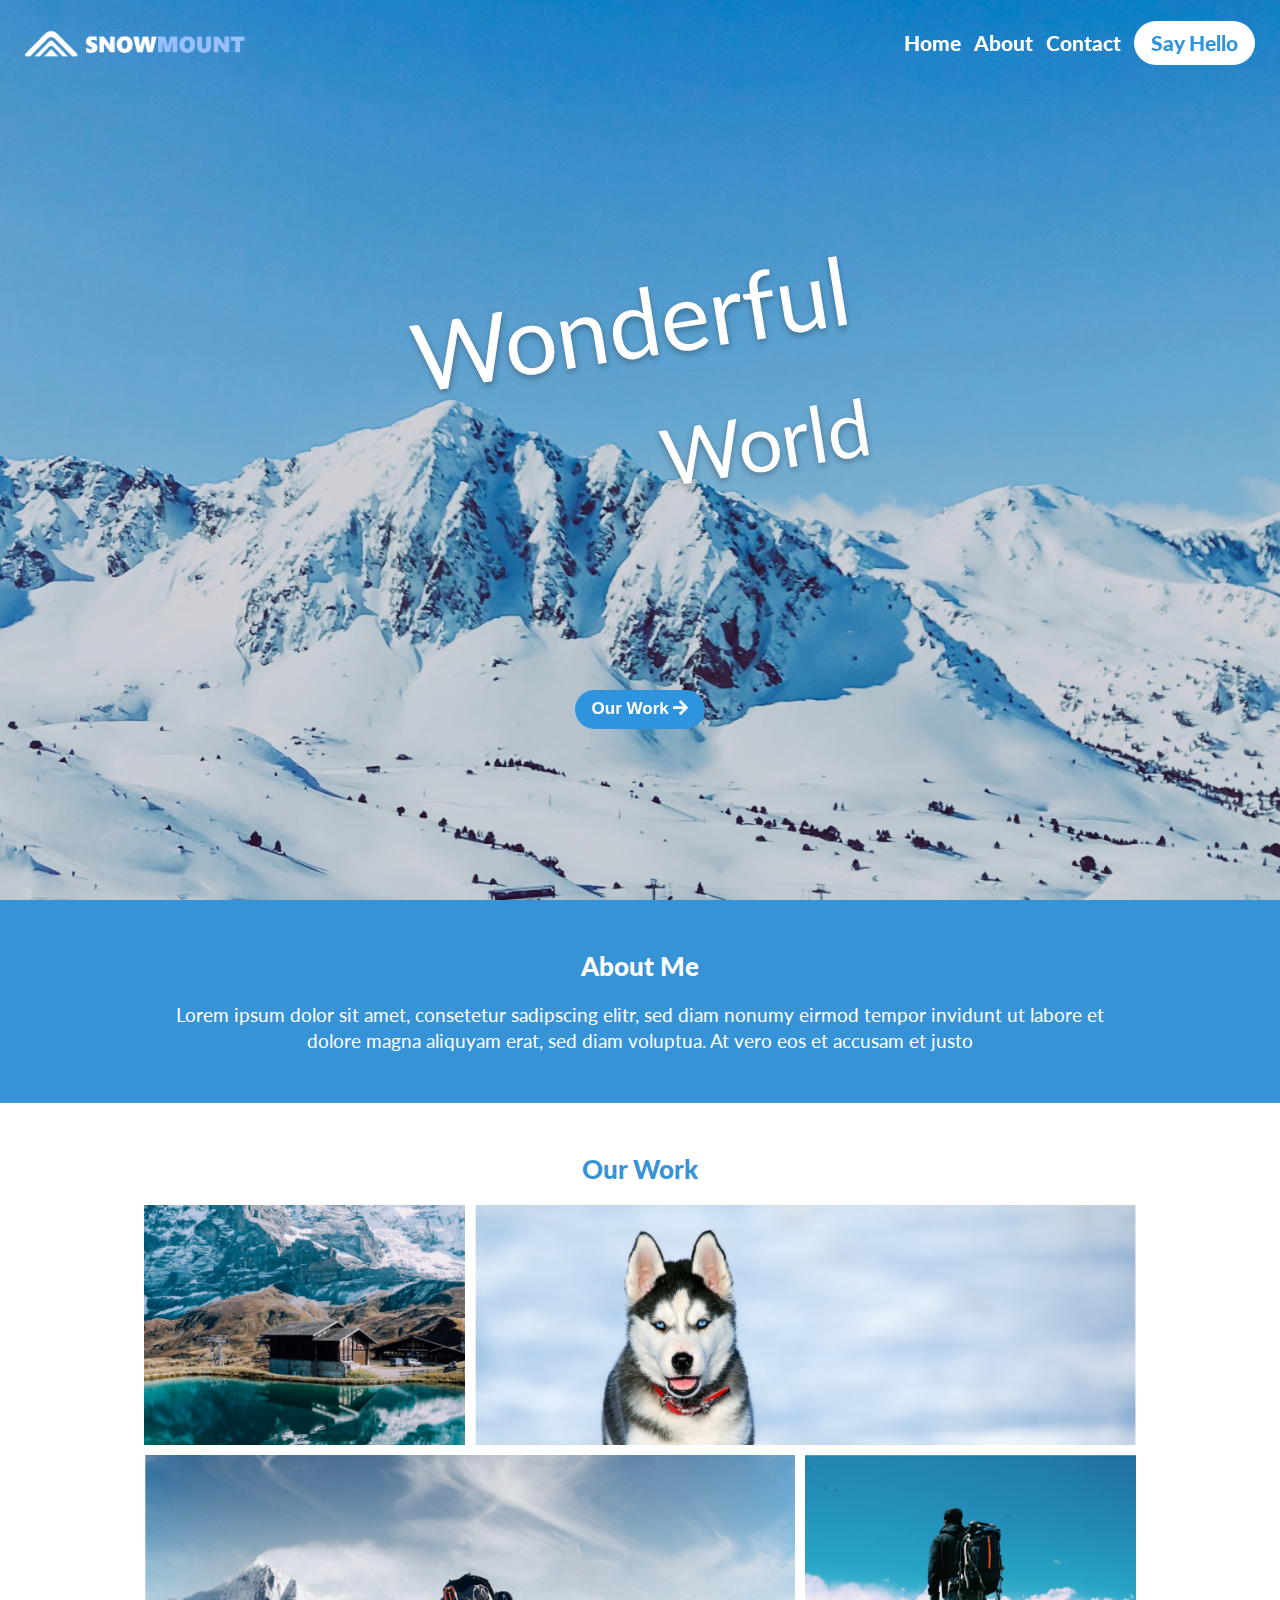
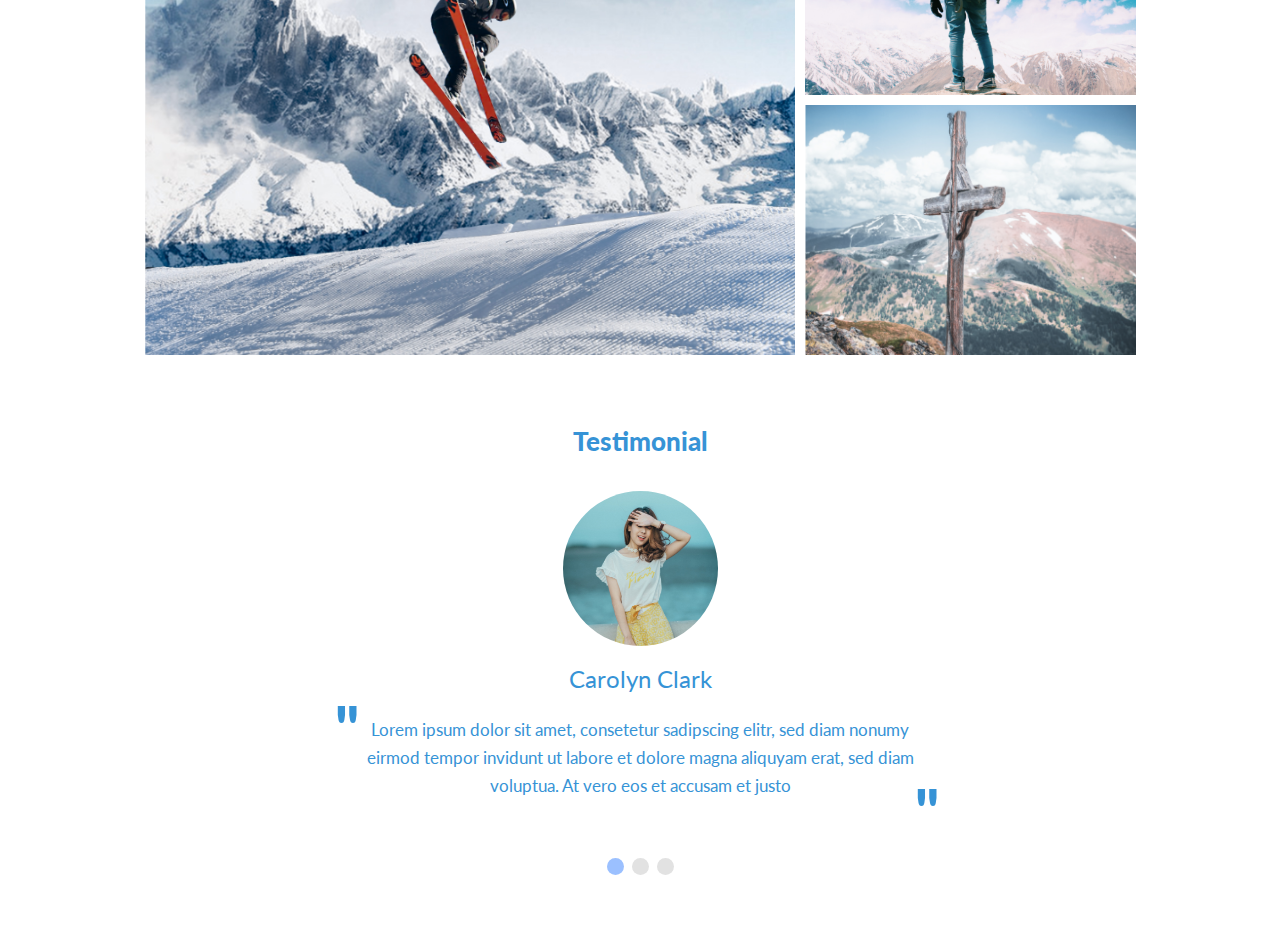
==== index.html @ c3f0a032 "change directory" ====
<!DOCTYPE html>
<html lang="en">

<head>
    <meta charset="UTF-8">
    <meta http-equiv="X-UA-Compatible" content="IE=edge">
    <meta name="viewport" content="width=device-width, initial-scale=1.0">
    <title>Landing Page</title>

    <link rel="preconnect" href="https://fonts.googleapis.com">
    <link rel="preconnect" href="https://fonts.gstatic.com" crossorigin>
    <link href="https://fonts.googleapis.com/css2?family=Lato:wght@300;400;900&display=swap" rel="stylesheet">

    <link rel="stylesheet" href="https://cdnjs.cloudflare.com/ajax/libs/font-awesome/5.15.4/css/all.min.css"
        integrity="sha512-1ycn6IcaQQ40/MKBW2W4Rhis/DbILU74C1vSrLJxCq57o941Ym01SwNsOMqvEBFlcgUa6xLiPY/NS5R+E6ztJQ=="
        crossorigin="anonymous" referrerpolicy="no-referrer" />

    <link rel="stylesheet" href="style.css">
    <link rel="stylesheet" href="style-responsive.css">
</head>

<body>
    <div class="landing-page">
        <header>
            <img class="logo" src="assets/logo.png" alt="SnowMount Logo" title="logo">
            <input type="checkbox" id="nav-toggle">
            <label for="nav-toggle" class="hamburger">
            </label>
            <label for="nav-toggle" class="page-overlay"></label>
            <nav>
                <ul>
                    <li><a href="#">Home</a></li>
                    <li><a href="#">About</a></li>
                    <li><a href="#">Contact</a></li>
                    <li class="btn"><a href="#">Say Hello</a></li>
                </ul>
            </nav>
        </header>
        <div class="landing-page__content">
            <h1>Wonderful <br> <small class="small">World</small></h1>
            <button>Our Work <i class="fa fa-arrow-right"></i></button>
        </div>
    </div>
    <main>
        <div class="about-me">
            <h2 class="title">About Me</h2>
            <p class="detail">
                Lorem ipsum dolor sit amet, consetetur sadipscing elitr, sed diam nonumy eirmod tempor invidunt ut
                labore et dolore magna aliquyam erat, sed diam voluptua. At vero eos et accusam et justo
            </p>
        </div>
        <div class="our-work">
            <h2 class="title">our work</h2>
            <section class="gallery">
                <div class="gallery-item bg-center-y">
                    <div class="detail-box">
                        <h3 class="title">Fly High</h3>
                        <p>
                            Lorem ipsum dolor sit amet, consetetur sadipscing elitr,
                        </p>
                        <a href="#" class="more-btn">See More</a>
                    </div>
                </div>
                <div class="gallery-item bg-top-y">
                    <div class="detail-box">
                        <h3 class="title">Fly High</h3>
                        <p>
                            Lorem ipsum dolor sit amet, sed diam nonumy eirmod tempor invidunt ut labore et dolore magna
                            aliquyam erat, sed diam voluptua
                        </p>
                        <a href="#" class="more-btn">See More</a>
                    </div>
                </div>
                <div class="gallery-item  bg-center-y">

                    <div class="detail-box">
                        <h3 class="title">Fly High</h3>
                        <p>
                            Lorem ipsum dolor sit amet, consetetur sadipscing elitr, sed diam nonumy eirmod tempor
                            invidunt ut labore et dolore magna aliquyam erat,justo
                        </p>
                        <a href="#" class="more-btn">See More</a>
                    </div>
                </div>
                <div class="gallery-item  bg-center-x">

                    <div class="detail-box">
                        <h3 class="title">Fly High</h3>
                        <p>
                            Lorem ipsum dolor sit amet, consetetur sadipscing elitr aliquyam erat, sed di
                        </p>
                        <a href="#" class="more-btn">See More</a>
                    </div>
                </div>
                <div class="gallery-item bg-center-y">

                    <div class="detail-box">
                        <h3 class="title">Fly High</h3>
                        <p>
                            Lorem ipsum, sed diam voluptua. At vero eos et accusam et justo
                        </p>
                        <a href="#" class="more-btn">See More</a>
                    </div>
                </div>
            </section>
        </div>
        <div class="testimonial">
            <h2 class="title">Testimonial</h2>
            <div class="comments">
                <div class="comment">
                    <img class="user-image" src="assets/user-profile.png" alt="user profile image">
                    <h4 class="user-name">Carolyn Clark</h4>
                    <q>
                        Lorem ipsum dolor sit amet, consetetur sadipscing elitr, sed diam nonumy eirmod tempor invidunt ut labore et dolore magna aliquyam erat, sed diam voluptua. At vero eos et accusam et justo
                    </q>
                </div>
            </div>
            <div class="indicators">
                <div class="circle active"></div>
                <div class="circle"></div>
                <div class="circle"></div>
            </div>
        </div>
    </main>

</body>

</html>
---- style.css ----
* {
    padding: 0;
    box-sizing: border-box;
    margin: 0;
}

:root {
    --blue-color: #3693D6;
    --fw-regular: 400;
    --fw-black: 900;
}

body {
    max-width: 1920px;
    margin: auto;
    font-family: 'Lato';
}

.landing-page {
    height: 100vh;
    background-image: url("assets/landing-page-image.png");
    background-size: cover;
    background-color: rgba(14, 13, 13, 0.1);
    background-blend-mode: overlay;
    filter: saturate(110%);
}

.landing-page header {
    display: flex;
    align-items: center;
    justify-content: space-between;
    padding: 28px 25px;
}

.landing-page header nav {
    font-weight: var(--fw-black);
    transition: .3s ease;
}

header nav ul {
    display: flex;
    align-items: center;
    justify-content: center;
    column-gap: 13px;
    list-style-type: none;
}

header .page-overlay {
    position: fixed;
    inset: 0;
    background-color: rgba(0, 0, 0, .8);
    visibility: hidden;
    opacity: 0;
    transition: .3s ease;
    z-index: 2;
}

header .hamburger {
    width: 40px;
    background-color: #fff;
    border-radius: 5px;
    height: 4px;
    position: relative;
    cursor: pointer;
    display: none;
}

header .hamburger::before,
header .hamburger::after {
    width: 100%;
    height: 100%;
    border-radius: inherit;
    background-color: inherit;
    top: -9px;
    left: 0;
    content: '';
    position: absolute;
}

header .hamburger::after {
    top: 9px;
}

header input[type="checkbox"] {
    display: none;
}

header input[type="checkbox"]:checked~.page-overlay {
    visibility: visible;
    opacity: 1;
}

header input[type="checkbox"]:checked~nav {
    transform: translateX(0);
}

header nav ul li {
    position: relative;
}

header nav ul li:not(.btn)::after {
    content: '';
    position: absolute;
    bottom: -5px;
    left: 0;
    width: 0%;
    height: 3px;
    border-radius: 5px;
    background-color: #fff;
    transition: .3s ease;
}

header nav ul li:hover::after {
    width: 100%;
}

header nav .btn a {
    background-color: #fff;
    border-radius: 25px;
    color: var(--blue-color);
    padding: 9px 17px 10px;
}

header .logo {
    width: 220px;
}

header nav a {
    color: #fff;
    text-decoration: none;
    font-size: 21px;
    text-transform: capitalize;
}

.landing-page__content {
    display: flex;
    align-items: center;
    justify-content: space-evenly;
    flex-flow: column nowrap;
    height: calc(100vh - 86px);
}

.landing-page__content h1 {
    font-size: 94px;
    color: #fff;
    line-height: 1.4;
    text-transform: capitalize;
    text-align: right;
    transform: rotate(-9deg);
    font-weight: var(--fw-regular);
    text-shadow: 0 3px 6px rgba(0, 0, 0, .3);
}

.landing-page__content button {
    background-color: var(--blue-color);
    color: #fff;
    font-weight: var(--fw-black);
    text-transform: capitalize;
    border-radius: 25px;
    padding: 9px 17px 10px;
    border: 0;
    font-size: 17px;
    cursor: pointer;
}

.about-me,
.our-work,
.testimonial {
    text-align: center;
    padding: 50px 10px;
}

.about-me {
    background-color: var(--blue-color);
    color: #fff;
}

.about-me .title,
.our-work .title,
.testimonial .title {
    font-size: 26px;
    font-weight: var(--fw-black);
    margin-bottom: 20px;
    text-transform: capitalize;
}

.our-work .title,
.testimonial .title {
    color: var(--blue-color);
}

.about-me .detail {
    font-weight: var(--fw-regular);
    font-size: 19px;
    width: clamp(285px, 75%, 1000px);
    margin: 0 auto;
    line-height: 1.35;
}

.gallery {
    display: grid;
    max-width: 992px;
    margin: auto;
    gap: 10px;
    grid-template-rows: repeat(3, 240px);
    grid-template-columns: repeat(3, minmax(240px, 1fr));
}

.gallery-item.bg-center-y {
    background-position-y: center;
}

.gallery-item.bg-top-y {
    background-position-y: -28px;
}

.gallery-item.bg-center-x {
    background-position-x: center;
}

.gallery-item {
    position: relative;
    overflow: hidden;
    cursor: pointer;
    background-size: cover;
}

.gallery-item:hover .detail-box,
.gallery-item:hover::after {
    transform: translateX(0);
}

.gallery-item .detail-box {
    display: inline-flex;
    align-items: center;
    justify-content: center;
    flex-flow: column nowrap;
    width: 80%;
    height: 100%;
    color: #fff;
    row-gap: 10px;
    position: relative;
    z-index: 2;
    transform: translateX(-120%);
    transition: .8s ease;
}

.gallery-item::after {
    content: '';
    inset: 0;
    background-color: rgba(54, 147, 214, .65);
    position: absolute;
    z-index: 1;
    transform: translateX(-120%);
    transition: .8s ease;
}

.gallery-item .detail-box .title {
    font-size: 24px;
    color: inherit;
    font-weight: var(--fw-black);
    margin-bottom: 0px;
}

.gallery-item .detail-box p {
    line-height: 1.45;
    font-size: 17px;
}

.gallery-item .detail-box .more-btn {
    border: 2px solid #fff;
    background-color: transparent;
    border-radius: 25px;
    padding: 8px 18px 9px;
    color: #fff;
    margin-top: 15px;
    text-decoration: none;
    font-weight: var(--fw-black);
    transition: .3s ease;

}

.gallery-item .detail-box .more-btn:hover {
    background-color: #fff;
    color: var(--blue-color);
}

.gallery-item:nth-child(1) {
    background-image: url("assets/cold-daylight.png");
}

.gallery-item:nth-child(2) {
    grid-column: 2 / end;
    background-image: url("assets/adorable-animal.png");
}

.gallery-item:nth-child(3) {

    grid-column: 1 / 3;
    grid-row: 2 / end;
    background-image: url("assets/action-active.png");
}

.gallery-item:nth-child(4) {
    grid-row: 2 / 3;
    grid-column: 3 / end;
    background-image: url("assets/adventure.png");
}

.gallery-item:nth-child(5) {
    grid-column: 3 / end;
    grid-row: 3 / end;
    background-image: url("assets/beatiful-landscape.png");
}

.testimonial {
    padding-top: 20px;
}

.comments {
    margin: auto;
    width: clamp(270px, 60%, 550px);
}

.comments .comment {
    display: inline-flex;
    flex-flow: column nowrap;
    align-items: center;
    row-gap: 18px;
    width: 100%;
}

.comment .user-image {
    width: 155px;
    height: 155px;
    object-fit: cover;
    border-radius: 50%;
    margin-top: 14px;
}

.comment .user-name {
    font-weight: var(--fw-regular);
    color: var(--blue-color);
    font-size: 24px;
    margin-bottom: 5px;
}

.comment q {
    color: var(--blue-color);
    font-weight: var(--fw-regular);
    font-size: 17px;
    line-height: 1.65;
    position: relative;
}
.comment q::after,
.comment q::before {
    font-size: 60px;
    position: absolute;
    top: -38px;
    left: -30px;
    font-weight: 900;
    content: '"';
}
.comment q::after {
    bottom: -60px;
    top: unset;
    width: fit-content;
    left: 100%;
}
.indicators {
    width: 100%;
    margin: 58px 0 12px;
    display: flex;
    align-items: center;
    justify-content: center;
    gap: 8px;
}
.indicators .circle {
    width: 17px;
    height: 17px;
    border-radius: 50%;
    cursor: pointer;
    transition: .3s ease;
    background-color: #e2e2e2;
}
.indicators .circle.active,
.indicators .circle:hover {
    background-color: #9BC0FF;
}
---- style-responsive.css ----
:root {
    --blue-color: #3693D6;
    --fw-regular: 400;
    --fw-black: 900;
}

@media screen and (max-width: 992px) {


    .landing-page .hamburger {
        display: block;
    }

    .landing-page header nav {
        position: fixed;
        top: 0;
        left: 0;
        height: 100vh;
        transform: translateX(-110%);
        background-color: var(--blue-color);
        z-index: 2;
    }

    header nav a {
        font-size: 16px;
    }

    header nav .btn a {
        color: #fff;
        background-color: transparent;
        padding: 0;
    }

    .landing-page header nav ul {
        flex-direction: column;
        row-gap: 16px;
        padding: 20px 16px 0;
        align-items: flex-start;

    }

}

@media screen and (max-width: 768px) {
    header .logo {
        width: 180px;
    }
    header nav a {
        font-weight: var(--fw-regular);
    }

    .landing-page__content h1 {
        font-size: 70px;
    }

    .landing-page__content button {
        padding: 7px 15px 8px;
        font-size: 13px;
    }

    .gallery {
        grid-template-columns: 100%;
        grid-template-rows: repeat(3,220px);
        grid-auto-rows: 220px;
    }

    .gallery .gallery-item {
        grid-column: auto !important;
        grid-row: auto !important;
    }

    .gallery-item .detail-box .title {
        font-size: 20px;
    }

    .gallery-item .detail-box p {
        font-size: 15px;
    }

    .gallery-item .detail-box .more-btn {
        padding: 5px 15px 6px;
        font-size: 14px;

    }

    .about-me,
    .our-work {
        padding: 40px 10px;
    }

    .about-me .title,
    .our-work .title ,
    .testimonial .title{
        font-size: 22px;
        margin-bottom: 20px;
    }
}
@media screen and (max-width: 480px) {
    .landing-page__content h1 {
        font-size: 45px;
    }
    .about-me,
    .our-work {
        padding: 30px 10px;
    }
    .landing-page__content button {
        padding: 7px 15px 8px;
        font-size: 13px;
        margin-top: 15px;
    }
    .about-me .detail {
        font-size: 16px;
        width: clamp(285px,75%,1000px);    
    }

    .comments {
        width: clamp(270px, 75%, 550px);
    } 
    .comment .user-image {
        width: 113px;
        height: 113px;
        margin-top: 10px;
    }
    
    .comment .user-name {
        font-size: 20px;
    }
    
    .comment q {
        font-size: 16px;
    }
    .comment q::after,
    .comment q::before {
        font-size: 50px;
        top: -28px;
        left: -17px;
    }
    .comment q::after {
        bottom: -52px;
        left: 100%;
        top: unset;
    }
}
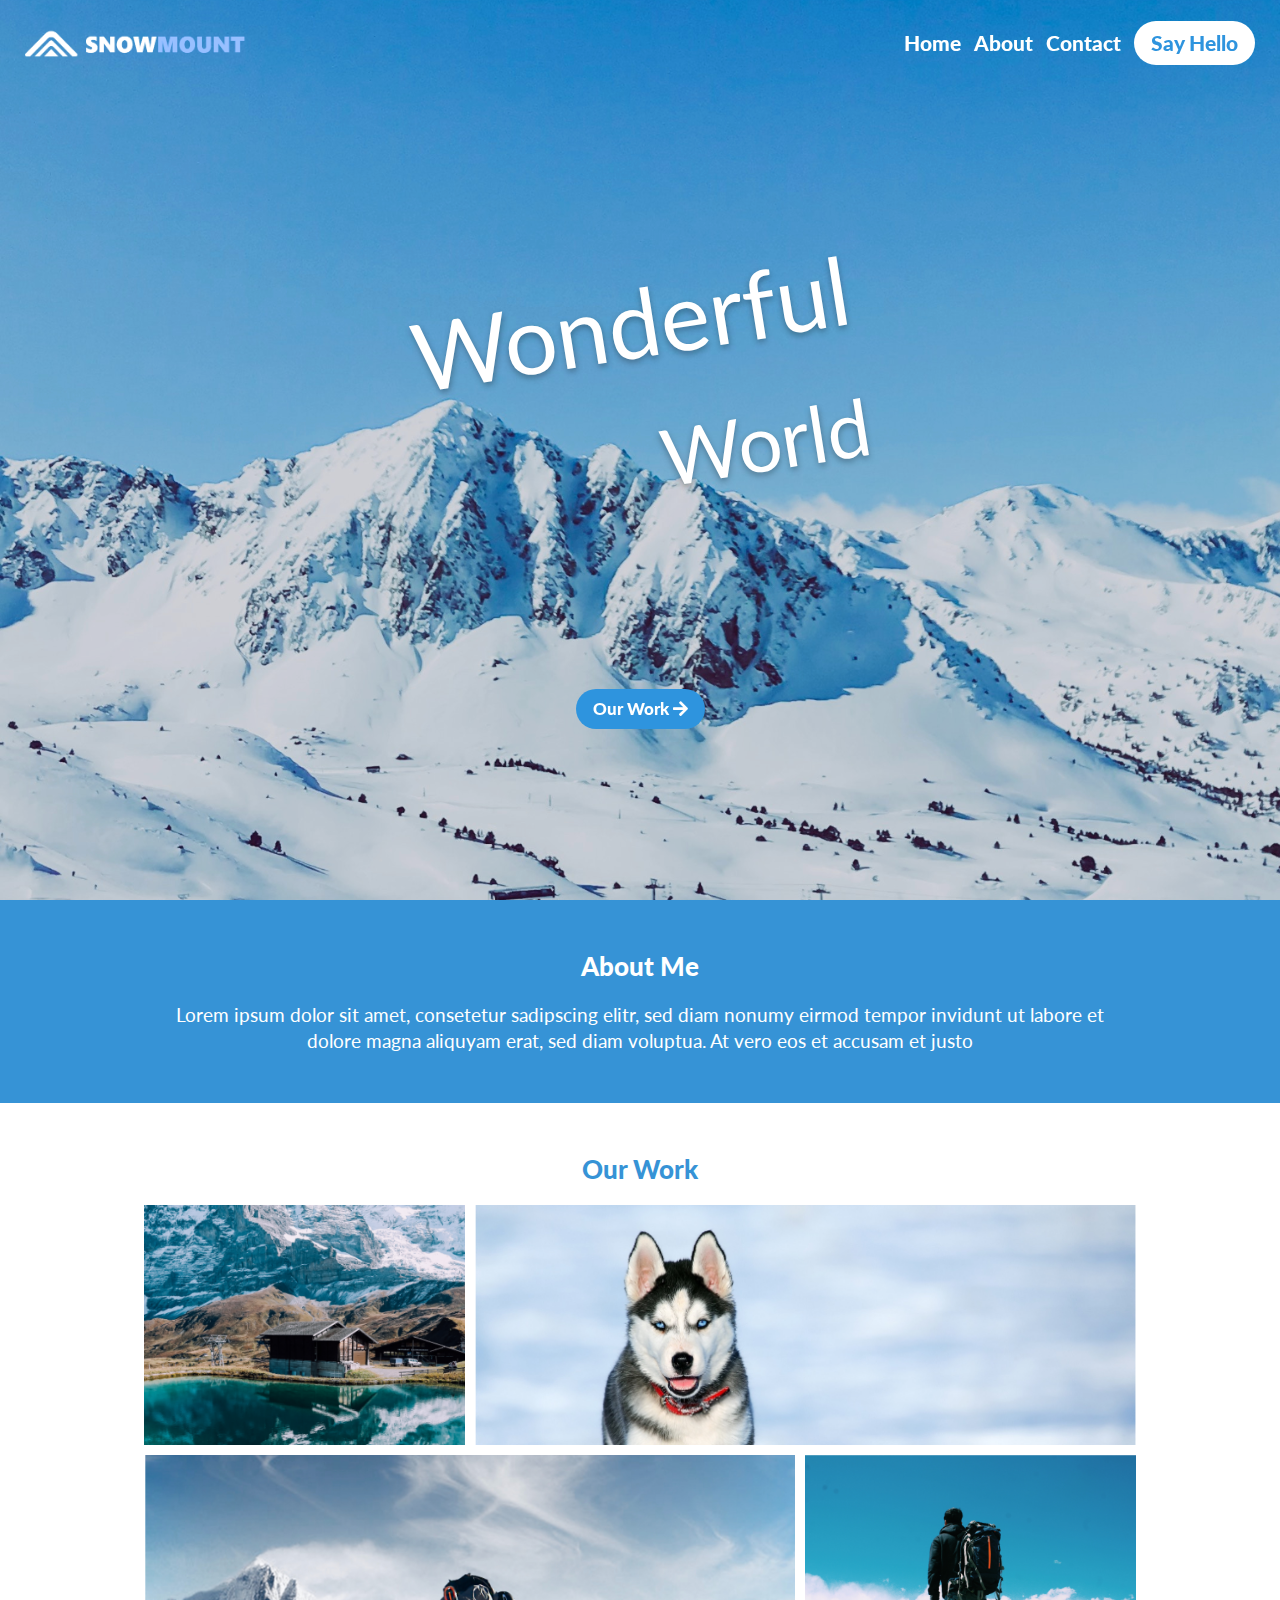
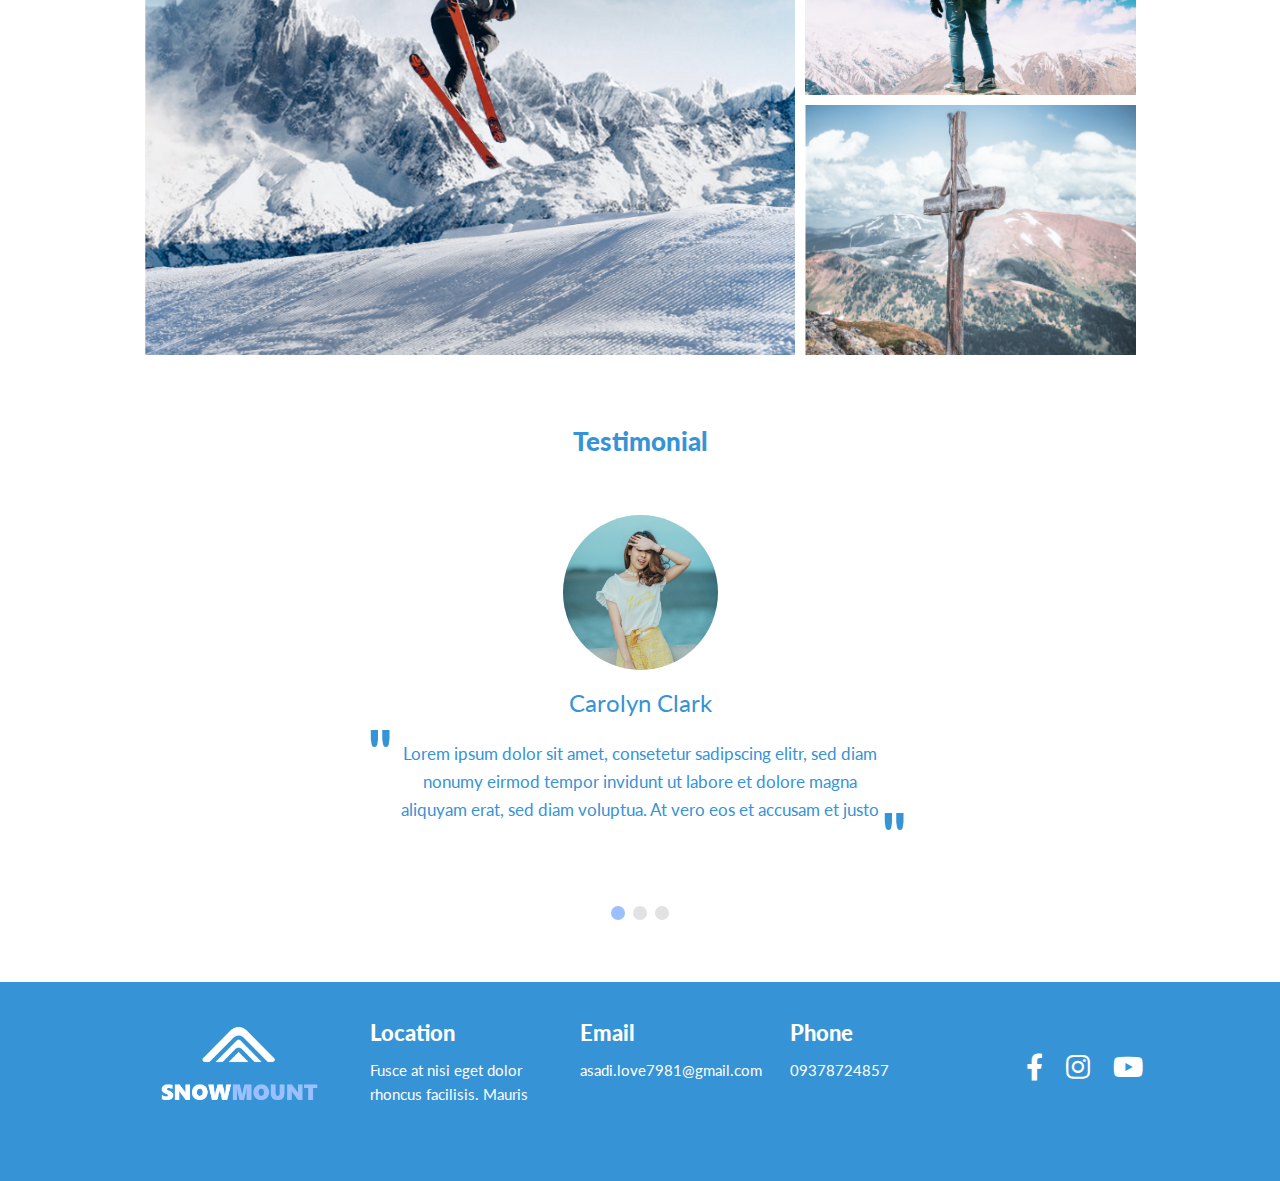
==== commit b69a0532: "add footer, comments animation" ====
--- a/index.html
+++ b/index.html
@@ -38,7 +38,7 @@
         </header>
         <div class="landing-page__content">
             <h1>Wonderful <br> <small class="small">World</small></h1>
-            <button>Our Work <i class="fa fa-arrow-right"></i></button>
+            <a href="#our-work" class="btn">Our Work <i class="fa fa-arrow-right"></i></a>
         </div>
     </div>
     <main>
@@ -49,7 +49,7 @@
                 labore et dolore magna aliquyam erat, sed diam voluptua. At vero eos et accusam et justo
             </p>
         </div>
-        <div class="our-work">
+        <div class="our-work" id="our-work">
             <h2 class="title">our work</h2>
             <section class="gallery">
                 <div class="gallery-item bg-center-y">
@@ -111,18 +111,56 @@
                     <img class="user-image" src="assets/user-profile.png" alt="user profile image">
                     <h4 class="user-name">Carolyn Clark</h4>
                     <q>
-                        Lorem ipsum dolor sit amet, consetetur sadipscing elitr, sed diam nonumy eirmod tempor invidunt ut labore et dolore magna aliquyam erat, sed diam voluptua. At vero eos et accusam et justo
+                        Lorem ipsum dolor sit amet, consetetur sadipscing elitr, sed diam nonumy eirmod tempor invidunt
+                        ut labore et dolore magna aliquyam erat, sed diam voluptua. At vero eos et accusam et justo
+                    </q>
+                </div>
+                <div class="comment">
+                    <img class="user-image" src="assets/user-man-profile.jpg" alt="user profile image">
+                    <h4 class="user-name">Erfan Asadi</h4>
+                    <q>
+                        Lorem ipsum dolor sit amet, consetetur sadipscing elitr, sed diam nonumy eirmod tempor invidunt
+                        ut labore et At vero eos et accusam et justo
+                    </q>
+                </div>
+                <div class="comment">
+                    <img class="user-image" src="assets/user-three.jfif" alt="user profile image">
+                    <h4 class="user-name">Sara vinkaleese </h4>
+                    <q>
+                        Lorem ipsum dolor sit amet, consetetur sadipscing elitr, sed diam nonumy eirmod tempor invidunt
+                        ut labore et At vero eos et accusam et justo
                     </q>
                 </div>
             </div>
             <div class="indicators">
+                <div class="circle"></div>
+                <div class="circle"></div>
                 <div class="circle active"></div>
                 <div class="circle"></div>
                 <div class="circle"></div>
             </div>
         </div>
     </main>
-
+    <footer>
+        <img class="footer-logo" src="assets/footer-logo.png" alt="SnowMount Logo" title="Logo">
+        <div class="item">
+            <h5>Location</h5>
+            <address>Fusce at nisi eget dolor rhoncus facilisis. Mauris </address>
+        </div>
+        <div class="item">
+            <h5>Email</h5>
+            <p>asadi.love7981@gmail.com </p>
+        </div>
+        <div class="item">
+            <h5>Phone</h5>
+            <p>09378724857</p>
+        </div>
+        <div class="social-media">
+            <a href="#" title="facebook" class="fab fa-facebook-f"></a>
+            <a href="#" title="instagram" class="fab fa-instagram"></a>
+            <a href="#" title="youtube" class="fab fa-youtube"></a>
+        </div>
+    </footer>
 </body>
 
 </html>--- a/style.css
+++ b/style.css
@@ -2,6 +2,7 @@
     padding: 0;
     box-sizing: border-box;
     margin: 0;
+    scroll-behavior: smooth;
 }
 
 :root {
@@ -151,7 +152,7 @@
     text-shadow: 0 3px 6px rgba(0, 0, 0, .3);
 }
 
-.landing-page__content button {
+.landing-page__content .btn {
     background-color: var(--blue-color);
     color: #fff;
     font-weight: var(--fw-black);
@@ -160,6 +161,7 @@
     padding: 9px 17px 10px;
     border: 0;
     font-size: 17px;
+    text-decoration: none;
     cursor: pointer;
 }
 
@@ -320,6 +322,8 @@
 .comments {
     margin: auto;
     width: clamp(270px, 60%, 550px);
+    display: flex;
+    overflow: hidden;
 }
 
 .comments .comment {
@@ -328,7 +332,16 @@
     align-items: center;
     row-gap: 18px;
     width: 100%;
-}
+    min-width: 100%;
+    padding: 24px 33px;
+    transition: .5s ease;
+    animation: slider 18s 3s infinite;
+}
+
+.comments:hover .comment {
+    animation-play-state: paused;
+}
+
 
 .comment .user-image {
     width: 155px;
@@ -352,6 +365,7 @@
     line-height: 1.65;
     position: relative;
 }
+
 .comment q::after,
 .comment q::before {
     font-size: 60px;
@@ -361,29 +375,160 @@
     font-weight: 900;
     content: '"';
 }
+
 .comment q::after {
     bottom: -60px;
     top: unset;
     width: fit-content;
     left: 100%;
 }
+
 .indicators {
-    width: 100%;
-    margin: 58px 0 12px;
+    width: 58px;
+    margin: 58px auto 12px;
     display: flex;
     align-items: center;
     justify-content: center;
-    gap: 8px;
-}
+    overflow: hidden;
+    padding-right: 44px;
+    column-gap: 8px;
+}
+
 .indicators .circle {
-    width: 17px;
-    height: 17px;
+    min-width: 14px;
+    height: 14px;
     border-radius: 50%;
     cursor: pointer;
     transition: .3s ease;
     background-color: #e2e2e2;
-}
+    animation: indicators 18s 3s infinite;
+}
+
+
 .indicators .circle.active,
 .indicators .circle:hover {
     background-color: #9BC0FF;
-}+}
+
+footer {
+    padding: 25px 25px 55px 25px;
+    display: flex;
+    flex-flow: row wrap;
+    color: #fff;
+    justify-content: center;
+    background-color: var(--blue-color);
+    align-items: flex-start;
+    row-gap: 14px;
+}
+
+footer .footer-logo {
+    width: 157px;
+    margin: 20px 32px;
+}
+
+footer .item {
+    padding: 12px 20px;
+    width: max(17%, 210px);
+}
+
+footer .item h5 {
+    font-weight: var(--fw-black);
+    margin-bottom: 13px;
+    font-size: 22px;
+    text-transform: capitalize;
+}
+
+footer .item :is(p, address) {
+    font-size: 15px;
+    font-weight: var(--fw-regular);
+    font-style: normal;
+    line-height: 1.55;
+}
+
+footer .social-media {
+    margin-left: 38px;
+    align-self: center;
+    font-size: 27px;
+}
+
+footer .social-media>* {
+    padding: 8px;
+    color: inherit;
+    text-decoration: none;
+}
+
+@keyframes slider {
+    0% {
+        transform: translateX(0);
+    }
+
+    5% {
+        transform: translateX(-100%);
+    }
+
+    25% {
+        transform: translateX(-100%);
+    }
+
+    30% {
+        transform: translateX(-200%);
+    }
+
+    50% {
+        transform: translateX(-200%);
+    }
+
+    55% {
+        transform: translateX(-100%);
+    }
+
+    75% {
+        transform: translateX(-100%);
+    }
+
+    80% {
+        transform: translateX(0%);
+    }
+
+    100% {
+        transform: translateX(0%);
+    }
+}
+@keyframes indicators {
+    0% {
+        transform: translateX(0);
+    }
+
+    5% {
+        transform: translateX(22px);
+    }
+
+    25% {
+        transform: translateX(22px);
+    }
+
+    30% {
+        transform: translateX(44px);
+    }
+
+    50% {
+        transform: translateX(44px);
+    }
+
+    55% {
+        transform: translateX(22px);
+    }
+
+    75% {
+        transform: translateX(22px);
+    }
+
+    80% {
+        transform: translateX(0);
+    }
+
+    100% {
+        transform: translateX(0);
+    }
+}
+
--- a/style-responsive.css
+++ b/style-responsive.css
@@ -53,7 +53,7 @@
         font-size: 70px;
     }
 
-    .landing-page__content button {
+    .landing-page__content .btn {
         padding: 7px 15px 8px;
         font-size: 13px;
     }
@@ -94,6 +94,14 @@
         font-size: 22px;
         margin-bottom: 20px;
     }
+
+    footer {
+        flex-direction: column;
+        align-items: center;
+    }
+    footer .social-media {
+        margin: 0;
+    }
 }
 @media screen and (max-width: 480px) {
     .landing-page__content h1 {
@@ -103,7 +111,7 @@
     .our-work {
         padding: 30px 10px;
     }
-    .landing-page__content button {
+    .landing-page__content .btn {
         padding: 7px 15px 8px;
         font-size: 13px;
         margin-top: 15px;
@@ -140,4 +148,8 @@
         left: 100%;
         top: unset;
     }
+
+    footer {
+        padding: 16px;
+    }
 }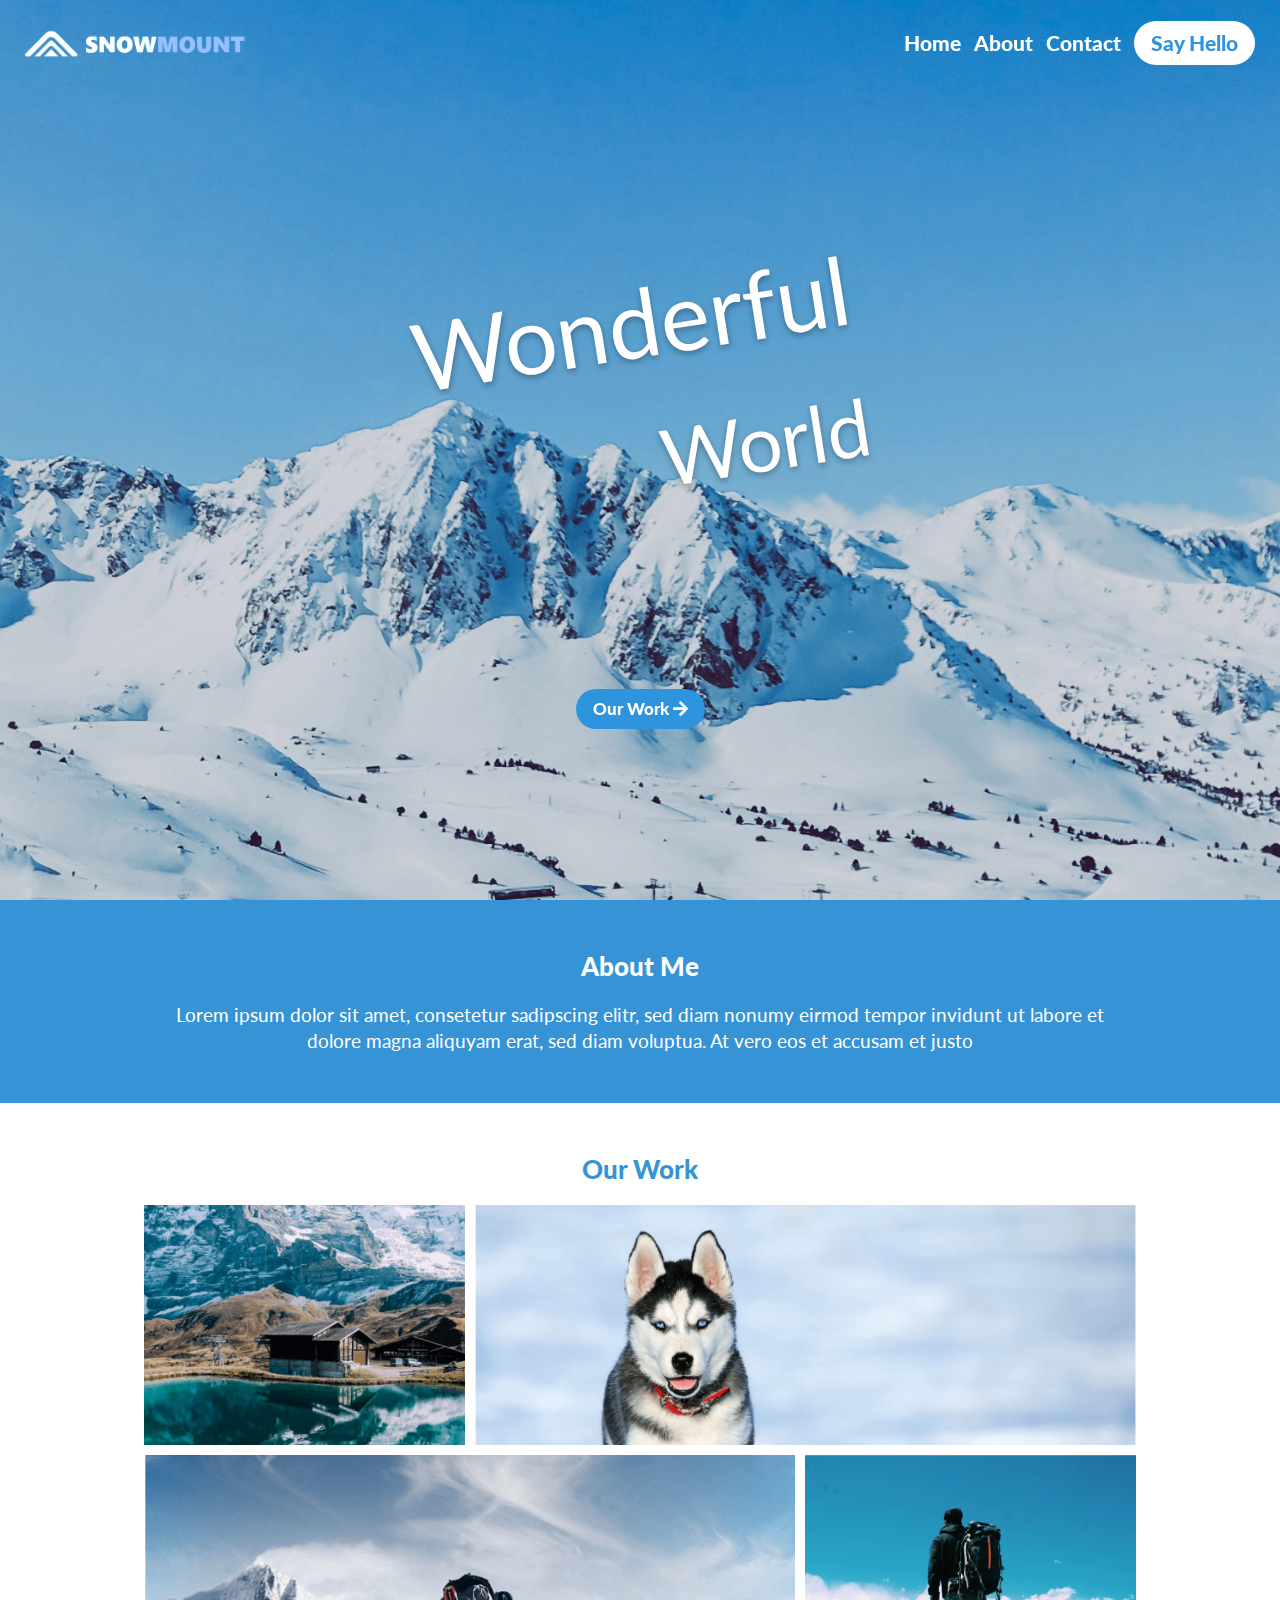
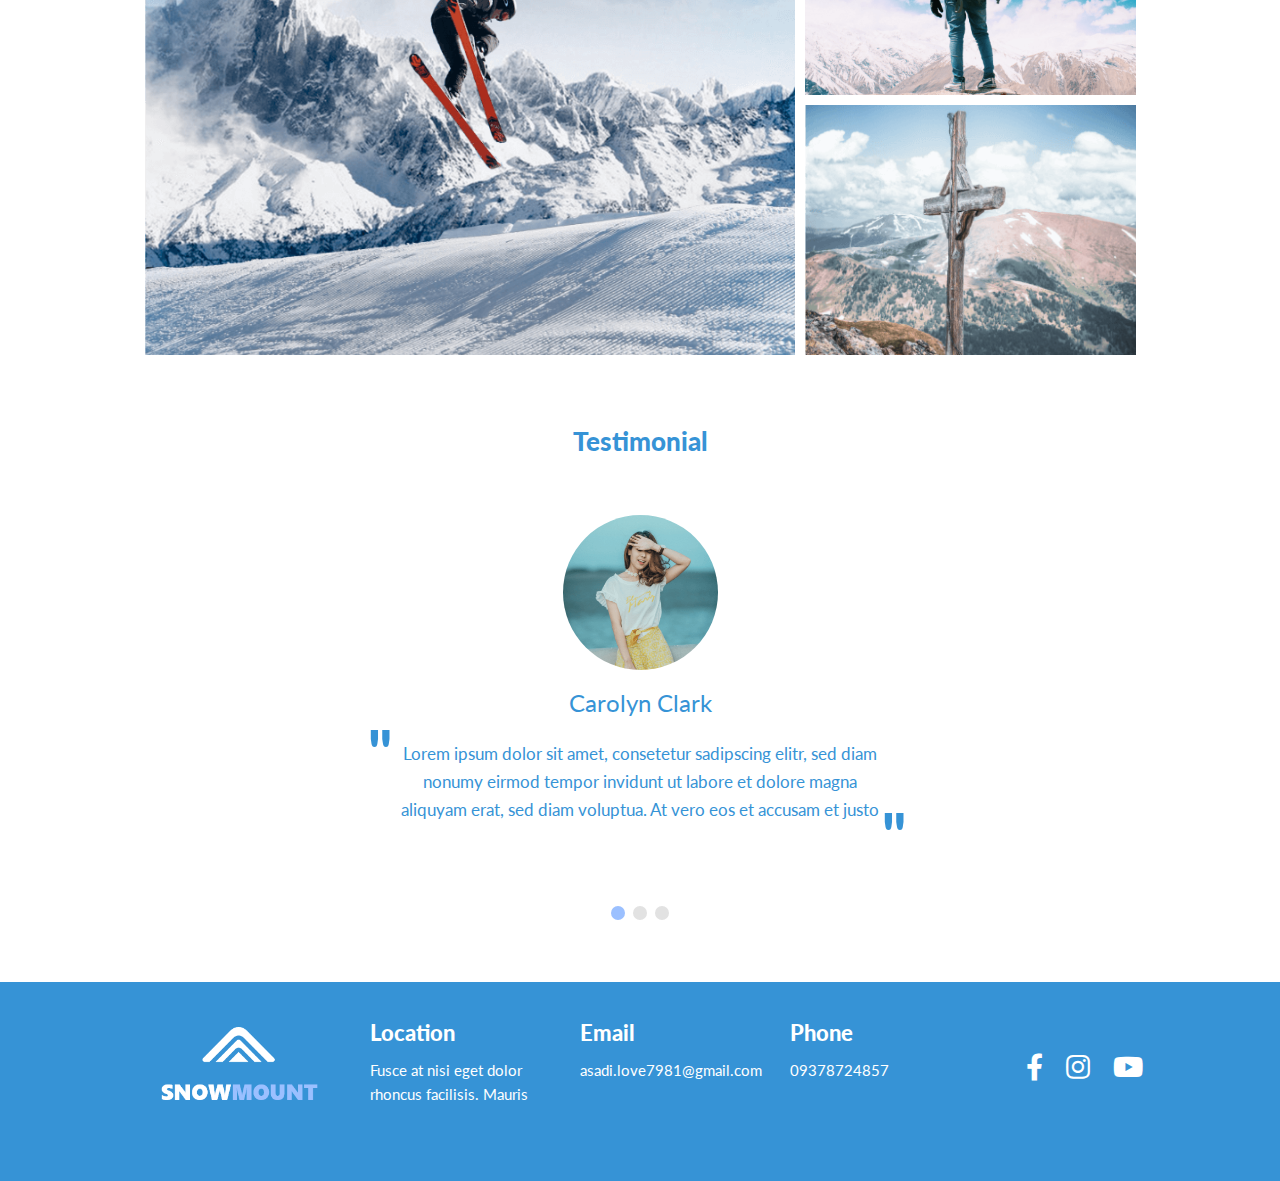
==== commit 3679358e: "add fav-icon package to files" ====
--- a/index.html
+++ b/index.html
@@ -17,6 +17,15 @@
 
     <link rel="stylesheet" href="style.css">
     <link rel="stylesheet" href="style-responsive.css">
+
+    <!--favicon links-->
+    <link rel="apple-touch-icon" sizes="120x120" href="favicon_package/">
+    <link rel="icon" type="image/png" sizes="32x32" href="favicon_package/">
+    <link rel="icon" type="image/png" sizes="16x16" href="favicon_package//favicon-16x16.png">
+    <link rel="manifest" href="favicon_package//site.webmanifest">
+    <link rel="mask-icon" href="favicon_package//safari-pinned-tab.svg" color="#5bbad5">
+    <meta name="msapplication-TileColor" content="#da532c">
+    <meta name="theme-color" content="#ffffff">
 </head>
 
 <body>
